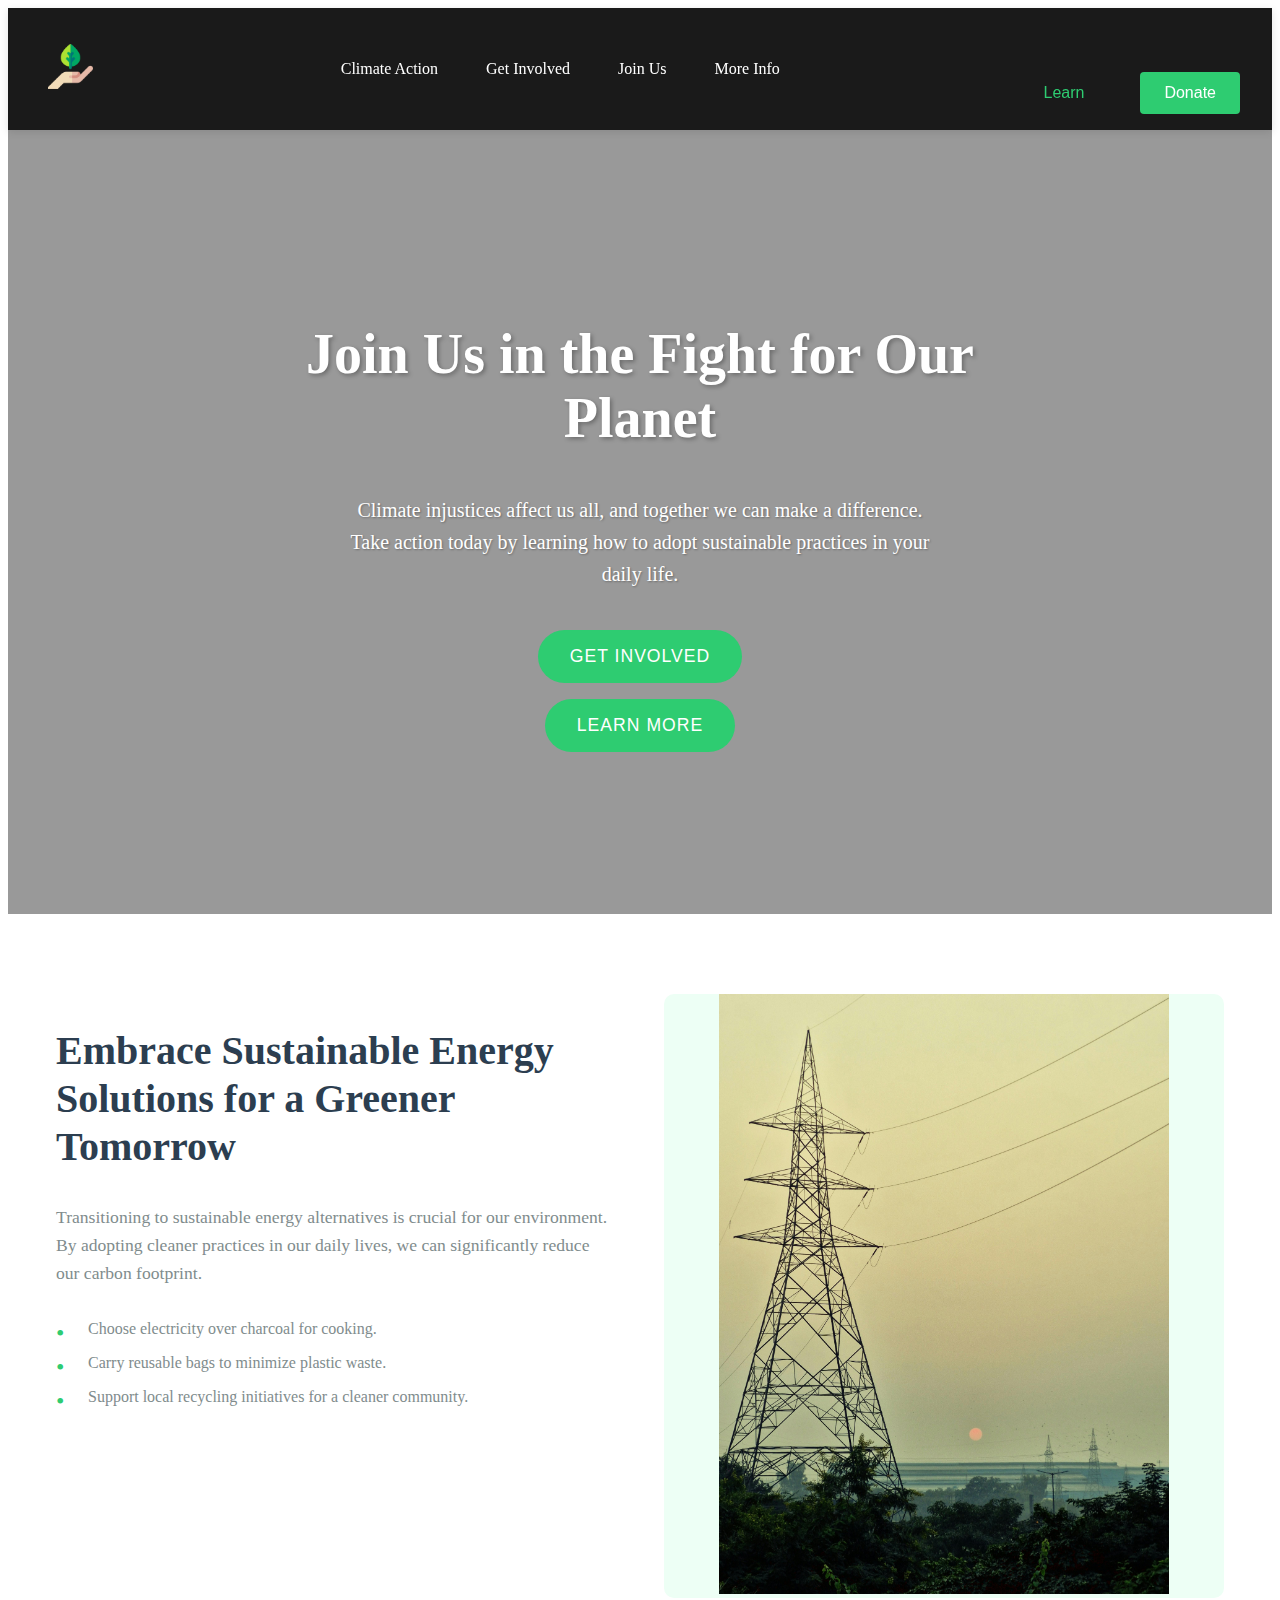
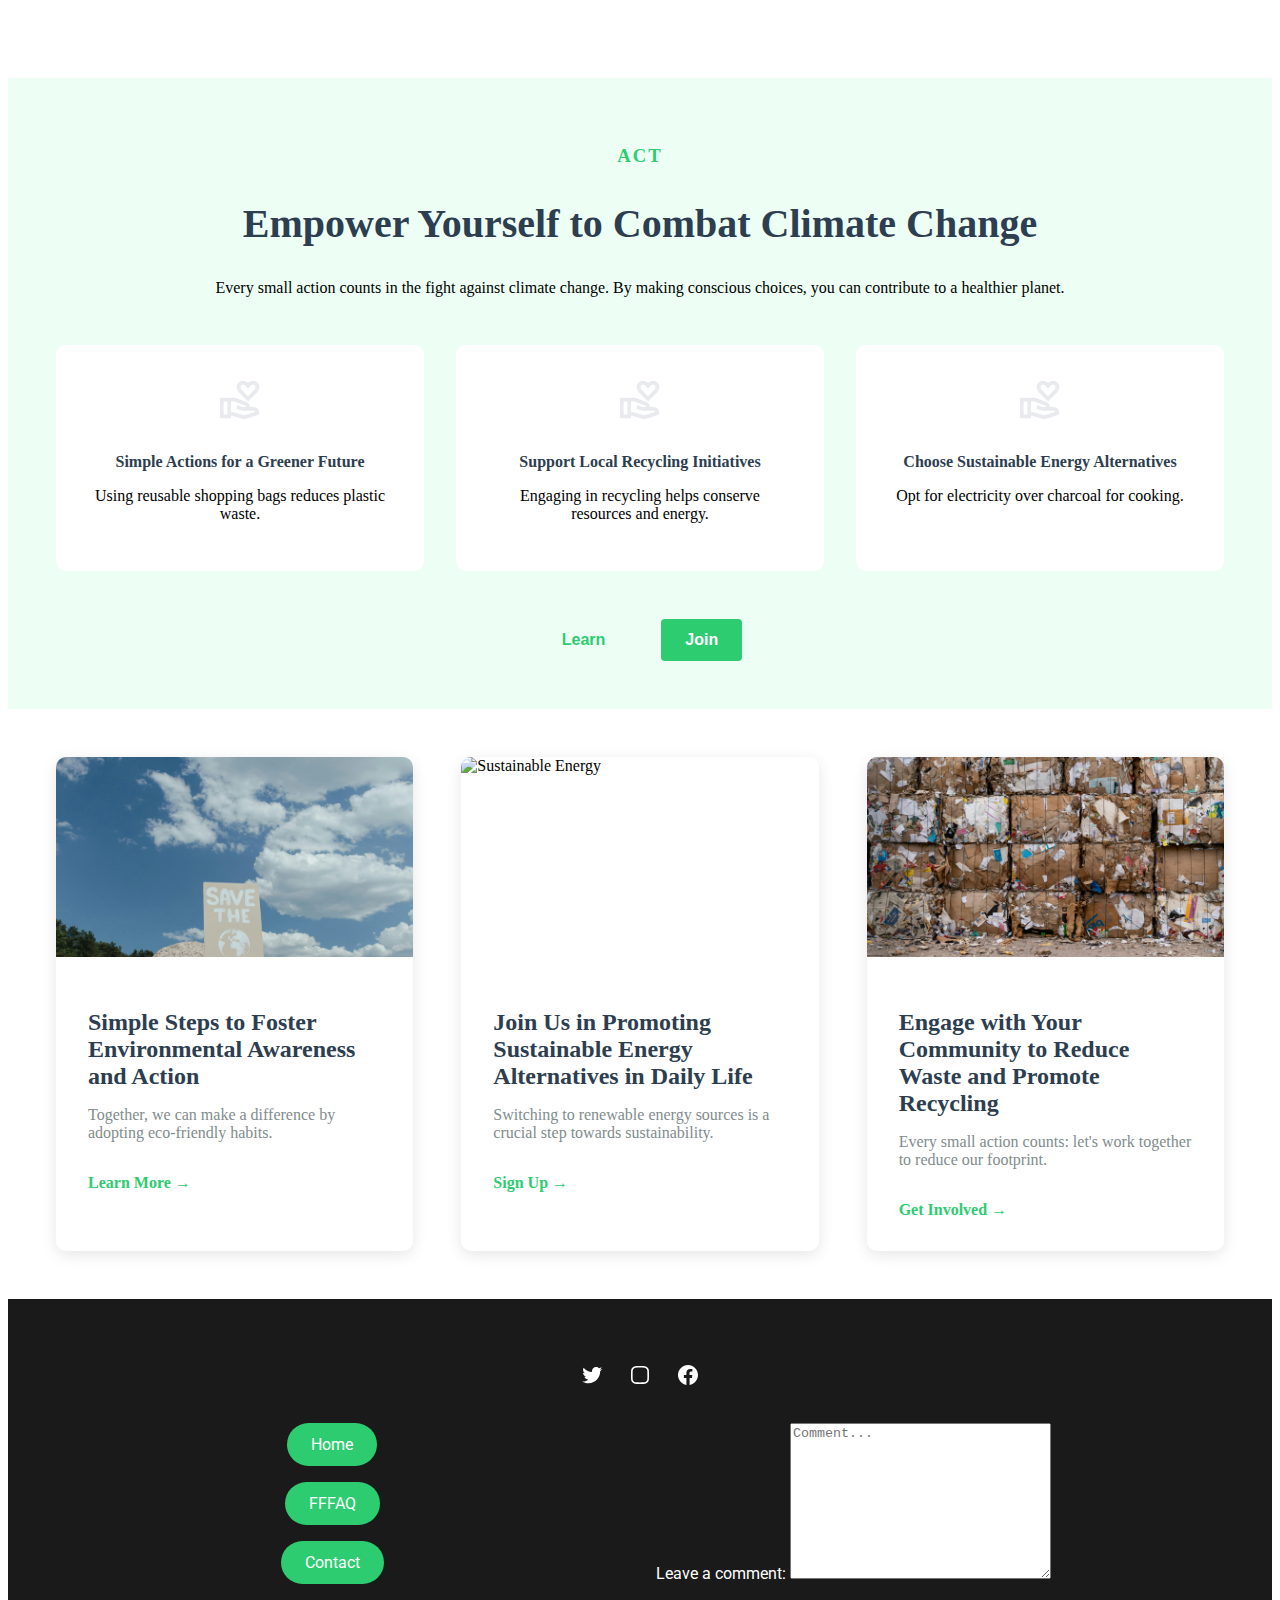
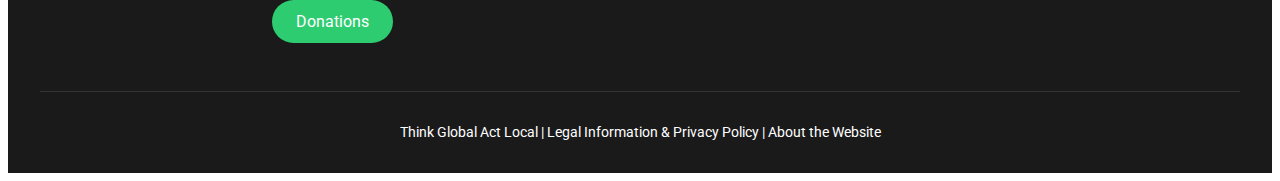
==== index.html @ 9aa4acf5 "Added the necessary files for the project" ====
<!DOCTYPE html>
<html lang="en">
    <head>
        <meta charset="UTF-8"> 
        <meta name="viewport" content="width=device-width, initial-scale=1, minimum-scale=1"> 
        <link rel="stylesheet" href="styles/nav_styles.css">
        <link rel="stylesheet" href="styles/footer_styles.css">
        <link rel="stylesheet" href="styles/hero_styles.css">
        <link rel="stylesheet" href="styles/combo.css">
        <link rel="preconnect" href="https://fonts.googleapis.com">
        <link rel="preconnect" href="https://fonts.gstatic.com" crossorigin>
        <link rel="stylesheet" href="https://fonts.googleapis.com/css2?family=Material+Symbols+Outlined:opsz,wght,FILL,GRAD@20..48,100..700,0..1,-50..200&icon_names=volunteer_activism" />
        <link href="https://fonts.googleapis.com/css2?family=Roboto:ital,wght@0,100;0,300;0,400;0,500;0,700;0,900;1,100;1,300;1,400;1,500;1,700;1,900&display=swap" rel="stylesheet">
        <title>Think Global Act Local</title>
    </head>
    <body>
        <header class="navbar">
            <div class="logo"><img src="images/environmental-protection.png" alt="Environmental"></div>
            <nav>
                <a href="#">Climate Action</a>
                <a href="#">Get Involved</a>
                <a href="#">Join Us</a>
                <a href="more_info.html">More Info</a>
            </nav>
            <div class="btn-container">
                <button class="btn-learn">Learn</button>
                <button class="btn-join">Donate</button>
            </div>
        </header>
        <section class="hero-section">
            <h1>Join Us in the Fight for Our Planet</h1>
            <p>Climate injustices affect us all, and together we can make a difference. Take action today by learning how to adopt sustainable practices in your daily life.</p>
            <button class="btn-hero">Get Involved</button>
            <button class="btn-hero">Learn More</button>
        </section>
        <section class="content-section">
            <div class="text-content">
                <h2>Embrace Sustainable Energy Solutions for a Greener Tomorrow</h2>
                <p>Transitioning to sustainable energy alternatives is crucial for our environment. By adopting cleaner practices in our daily lives, we can significantly reduce our carbon footprint.</p>
                <ul>
                    <li>Choose electricity over charcoal for cooking.</li>
                    <li>Carry reusable bags to minimize plastic waste.</li>
                    <li>Support local recycling initiatives for a cleaner community.</li>
                </ul>
            </div>
            <div class="image-placeholder">
                <span><img class="img2" src="images/electricity.jpg"></span>
            </div>
        </section>
        <section class="section">
            <h3>Act</h3>
            <h2>Empower Yourself to Combat Climate Change</h2>
            <p>Every small action counts in the fight against climate change. By making conscious choices, you can contribute to a healthier planet.</p>
            
            <div class="features">
                <div class="feature">
                    <div class="feature-icon"><img src="images/volunteer_activism_24dp.svg"></div>
                    <h4>Simple Actions for a Greener Future</h4>
                    <p>Using reusable shopping bags reduces plastic waste.</p>
                </div>
                <div class="feature">
                    <div class="feature-icon"><img src="images/volunteer_activism_24dp.svg"></div>
                    <h4>Support Local Recycling Initiatives</h4>
                    <p>Engaging in recycling helps conserve resources and energy.</p>
                </div>
                <div class="feature">
                    <div class="feature-icon"><img src="images/volunteer_activism_24dp.svg"></div>
                    <h4>Choose Sustainable Energy Alternatives</h4>
                    <p>Opt for electricity over charcoal for cooking.</p>
                </div>
            </div>
    
            <div class="btn-container">
                <button class="btn btn-learn">Learn</button>
                <button class="btn btn-join">Join</button>
            </div>
        </section>
        <section>
            <div class="cards">
                <div class="cards-container">
                    <div class="card">
                        <div class="card-image">
                            <img src="images/env.jpg" alt="Environmental Awareness">
                        </div>
                        <div class="card-content">
                            <h2>Simple Steps to Foster Environmental Awareness and Action</h2>
                            <p>Together, we can make a difference by adopting eco-friendly habits.</p>
                            <a href="#" class="card-link">Learn More →</a>
                        </div>
                    </div>
        
                    <div class="card">
                        <div class="card-image">
                            <img src="images/solar.jpg" alt="Sustainable Energy">
                        </div>
                        <div class="card-content">
                            <h2>Join Us in Promoting Sustainable Energy Alternatives in Daily Life</h2>
                            <p>Switching to renewable energy sources is a crucial step towards sustainability.</p>
                            <a href="#" class="card-link">Sign Up →</a>
                        </div>
                    </div>
        
                    <div class="card">
                        <div class="card-image">
                            <img class="#" src="images/waste.jpg" alt="Waste Reduction">
                        </div>
                        <div class="card-content">
                            <h2>Engage with Your Community to Reduce Waste and Promote Recycling</h2>
                            <p>Every small action counts: let's work together to reduce our footprint.</p>
                            <a href="#" class="card-link">Get Involved →</a>
                        </div>
                    </div>
                </div>
            </div>
        </section>
        <footer class="site-footer" role="contentinfo">
            <div class="footer-inner">
                <!-- Social Links -->
                <div class="social-links">
                    <a href="https://twitter.com/" class="social-link" aria-label="Follow us on Twitter">
                        <svg viewBox="0 0 24 24"><path d="M22.23,5.924c-0.736,0.326-1.527,0.547-2.357,0.646c0.847-0.508,1.498-1.312,1.804-2.27 c-0.793,0.47-1.671,0.812-2.606,0.996C18.324,4.498,17.257,4,16.077,4c-2.266,0-4.103,1.837-4.103,4.103 c0,0.322,0.036,0.635,0.106,0.935C8.67,8.867,5.647,7.234,3.623,4.751C3.27,5.357,3.067,6.062,3.067,6.814 c0,1.424,0.724,2.679,1.825,3.415c-0.673-0.021-1.305-0.206-1.859-0.513c0,0.017,0,0.034,0,0.052c0,1.988,1.414,3.647,3.292,4.023 c-0.344,0.094-0.707,0.144-1.081,0.144c-0.264,0-0.521-0.026-0.772-0.074c0.522,1.63,2.038,2.816,3.833,2.85 c-1.404,1.1-3.174,1.756-5.096,1.756c-0.331,0-0.658-0.019-0.979-0.057c1.816,1.164,3.973,1.843,6.29,1.843 c7.547,0,11.675-6.252,11.675-11.675c0-0.178-0.004-0.355-0.012-0.531C20.985,7.47,21.68,6.747,22.23,5.924z"/></svg>
                    </a>
                    <a href="https://instagram.com/" class="social-link" aria-label="Follow us on Instagram">
                        <svg viewBox="0 0 24 24"><path d="M12,4.622c2.403,0,2.688,0.009,3.637,0.052c0.877,0.04,1.354,0.187,1.671,0.31c0.42,0.163,0.72,0.358,1.035,0.673 c0.315,0.315,0.51,0.615,0.673,1.035c0.123,0.317,0.27,0.794,0.31,1.671c0.043,0.949,0.052,1.234,0.052,3.637 s-0.009,2.688-0.052,3.637c-0.04,0.877-0.187,1.354-0.31,1.671c-0.163,0.42-0.358,0.72-0.673,1.035 c-0.315,0.315-0.615,0.51-1.035,0.673c-0.317,0.123-0.794,0.27-1.671,0.31c-0.949,0.043-1.233,0.052-3.637,0.052 s-2.688-0.009-3.637-0.052c-0.877-0.04-1.354-0.187-1.671-0.31c-0.42-0.163-0.72-0.358-1.035-0.673 c-0.315-0.315-0.51-0.615-0.673-1.035c-0.123-0.317-0.27-0.794-0.31-1.671C4.631,14.688,4.622,14.403,4.622,12 s0.009-2.688,0.052-3.637c0.04-0.877,0.187-1.354,0.31-1.671c0.163-0.42,0.358-0.72,0.673-1.035 c0.315-0.315,0.615-0.51,1.035-0.673c0.317-0.123,0.794-0.27,1.671-0.31C9.312,4.631,9.597,4.622,12,4.622 M12,3 C9.556,3,9.249,3.01,8.289,3.054C7.331,3.098,6.677,3.25,6.105,3.472C5.513,3.702,5.011,4.01,4.511,4.511 c-0.5,0.5-0.808,1.002-1.038,1.594C3.25,6.677,3.098,7.331,3.054,8.289C3.01,9.249,3,9.556,3,12c0,2.444,0.01,2.751,0.054,3.711 c0.044,0.958,0.196,1.612,0.418,2.185c0.23,0.592,0.538,1.094,1.038,1.594c0.5,0.5,1.002,0.808,1.594,1.038 c0.572,0.222,1.227,0.375,2.185,0.418C9.249,20.99,9.556,21,12,21s2.751-0.01,3.711-0.054c0.958-0.044,1.612-0.196,2.185-0.418 c0.592-0.23,1.094-0.538,1.594-1.038c0.5-0.5,0.808-1.002,1.038-1.594c0.222-0.572,0.375-1.227,0.418-2.185 C20.99,14.751,21,14.444,21,12s-0.01-2.751-0.054-3.711c-0.044-0.958-0.196-1.612-0.418-2.185c-0.23-0.592-0.538-1.094-1.038-1.594 c-0.5-0.5-1.002-0.808-1.594-1.038c-0.572-0.222-1.227-0.375-2.185-0.418C14.751,3.01,14.444,3,12,3L12,3z"/></svg>
                    </a>
                    <a href="https://www.facebook.com/" class="social-link" aria-label="Visit us on Facebook">
                        <svg viewBox="0 0 24 24"><path d="M12 2C6.5 2 2 6.5 2 12c0 5 3.7 9.1 8.4 9.9v-7H7.9V12h2.5V9.8c0-2.5 1.5-3.9 3.8-3.9 1.1 0 2.2.2 2.2.2v2.5h-1.3c-1.2 0-1.6.8-1.6 1.6V12h2.8l-.4 2.9h-2.3v7C18.3 21.1 22 17 22 12c0-5.5-4.5-10-10-10z"/></svg>
                    </a>
                </div>
    
                <div class="footer-main">
                    <!-- Navigation Links -->
                    <nav class="footer-nav" aria-label="Footer Navigation">
                        <a href="index.html" class="footer-button">Home</a>
                        <a href="#" class="footer-button">FFFAQ</a>
                        <a href="#" class="footer-button">Contact</a>
                        <a href="#" class="footer-button">Donations</a>
                    </nav>
    
                    <!-- Comment Form -->
                    <form role="comment" class="comment" action="#" method="get">
                        <label for="bio">Leave a comment:
                            <textarea id="comment" name="comment" rows="10" cols="30" placeholder="Comment..."></textarea>
                          </label>
                    </form>
                </div>
    
                <!-- Copyright and Legal -->
                <div class="site-info">
                    <span>Think Global Act Local</span>
                    <span class="sep"> | </span>
                    <a href="/terms-and-privacy/">Legal Information & Privacy Policy</a>
                    <span class="sep"> | </span>
                    <a href="more_info.html">About the Website</a>
                </div>
            </div>
        </footer>
    </body>
</html>
---- styles/nav_styles.css ----
/* Header Navigation Styles */
.navbar {
    background-color: #1a1a1a;
    padding: 1rem 2rem;
    display: flex;
    justify-content: space-between;
    align-items: center;
    position: sticky;
    top: 0;
    z-index: 1000;
    box-shadow: 0 2px 8px rgba(0, 0, 0, 0.1);
}

/* Logo Styles */
.logo {
    color: #fff;
    font-size: 1.5rem;
    font-weight: bold;
    padding: 0.5rem;
}

img {
    width: 45px;
}

/* Navigation Links Container */
nav {
    display: flex;
    gap: 2rem;
    align-items: center;
}

/* Navigation Links */
nav a {
    color: #fff;
    text-decoration: none;
    font-size: 1rem;
    padding: 0.5rem;
    transition: color 0.2s ease-in-out;
    position: relative;
}

nav a:hover {
    color: #2ecc71;
}

/* Underline effect on hover */
nav a::after {
    content: '';
    position: absolute;
    width: 0;
    height: 2px;
    bottom: 0;
    left: 50%;
    background-color: #2ecc71;
    transition: all 0.3s ease-in-out;
}

nav a:hover::after {
    width: 100%;
    left: 0;
}

/* Button Container */
.btn-container {
    display: flex;
    gap: 1rem;
}

/* Button Styles */
.btn-container button {
    padding: 0.75rem 1.5rem;
    border: none;
    border-radius: 4px;
    font-size: 1rem;
    cursor: pointer;
    transition: all 0.2s ease-in-out;
}

.btn-learn {
    background-color: transparent;
    color: #fff;
    border: 2px solid #2ecc71;
}

.btn-learn:hover {
    background-color: rgba(46, 204, 113, 0.1);
}

.btn-join {
    background-color: #2ecc71;
    color: #fff;
}

.btn-join:hover {
    background-color: #27ae60;
}

/* Responsive Design */
@media (max-width: 768px) {
    .navbar {
        flex-direction: column;
        padding: 1rem;
        gap: 1rem;
    }

    nav {
        flex-direction: column;
        gap: 1rem;
        width: 100%;
        text-align: center;
    }

    .btn-container {
        width: 100%;
        justify-content: center;
    }

    nav a::after {
        bottom: -2px;
    }
}

/* Optional: Add smooth scrolling to the whole page */
html {
    scroll-behavior: smooth;
}
---- styles/footer_styles.css ----
.site-footer {
    background-color: #1a1a1a;
    color: #fff;
    padding: 4rem 0 2rem;
    font-family: -apple-system, BlinkMacSystemFont, 'Segoe UI', Roboto, Oxygen-Sans, Ubuntu, Cantarell, sans-serif;
}

.footer-inner {
    max-width: 1200px;
    margin: 0 auto;
    padding: 0 1.5rem;
}

.footer-main {
    display: grid;
    grid-template-columns: repeat(auto-fit, minmax(250px, 1fr));
    gap: 2rem;
    margin-bottom: 3rem;
}

.social-links {
    display: flex;
    gap: 1.5rem;
    justify-content: center;
    margin-bottom: 2rem;
}

.social-link {
    color: #fff;
    transition: opacity 0.2s;
}

.social-link:hover {
    opacity: 0.8;
}

.social-link svg {
    width: 24px;
    height: 24px;
    fill: currentColor;
}

.footer-nav {
    display: flex;
    flex-direction: column;
    gap: 1rem;
}

.footer-button {
    display: inline-block;
    padding: 0.75rem 1.5rem;
    background-color: #2ecc71;
    color: #fff;
    text-decoration: none;
    border-radius: 30px;
    transition: background-color 0.2s;
}

.footer-button:hover {
    background-color: #27ae60;
}

.search-form {
    margin: 2rem 0;
    max-width: 400px;
}

.search-input-wrapper {
    position: relative;
}

.search-input {
    width: 100%;
    padding: 0.75rem 3rem 0.75rem 1rem;
    border: 1px solid #444;
    border-radius: 4px;
    background: #333;
    color: #fff;
}

.search-submit {
    position: absolute;
    right: 0.5rem;
    top: 50%;
    transform: translateY(-50%);
    background: none;
    border: none;
    color: #fff;
    cursor: pointer;
    padding: 0.5rem;
}

.site-info {
    text-align: center;
    padding-top: 2rem;
    border-top: 1px solid #333;
    font-size: 0.9rem;
}

.site-info a {
    color: #fff;
    text-decoration: none;
}

.site-info a:hover {
    text-decoration: underline;
}

@media (max-width: 768px) {
    .footer-main {
        grid-template-columns: 1fr;
    }
}
---- styles/hero_styles.css ----
.hero-section {
    background: linear-gradient(rgba(0, 0, 0, 0.4), rgba(0, 0, 0, 0.4)),
                url('/api/placeholder/1920/1080');
    background-size: cover;
    background-position: center;
    min-height: 80vh;
    display: flex;
    flex-direction: column;
    justify-content: center;
    align-items: center;
    text-align: center;
    padding: 2rem;
    color: #ffffff;
    position: relative;
}

.hero-section h1 {
    font-size: 3.5rem;
    margin-bottom: 1.5rem;
    font-weight: 700;
    text-shadow: 2px 2px 4px rgba(0, 0, 0, 0.3);
    max-width: 800px;
}

.hero-section p {
    font-size: 1.25rem;
    line-height: 1.6;
    margin-bottom: 2rem;
    max-width: 600px;
    text-shadow: 1px 1px 2px rgba(0, 0, 0, 0.3);
}

.btn-hero {
    background-color: #2ecc71;
    color: white;
    border: none;
    padding: 1rem 2rem;
    font-size: 1.1rem;
    border-radius: 50px;
    cursor: pointer;
    margin: 0.5rem;
    transition: all 0.3s ease;
    text-transform: uppercase;
    letter-spacing: 1px;
}

.btn-hero:hover {
    background-color: #27ae60;
    transform: translateY(-2px);
    box-shadow: 0 4px 15px rgba(46, 204, 113, 0.3);
}

/* Responsive design */
@media (max-width: 768px) {
    .hero-section h1 {
        font-size: 2.5rem;
    }
    
    .hero-section p {
        font-size: 1.1rem;
    }
    
    .btn-hero {
        padding: 0.8rem 1.6rem;
        font-size: 1rem;
    }
}

@media (max-width: 480px) {
    .hero-section h1 {
        font-size: 2rem;
    }
    
    .hero-section p {
        font-size: 1rem;
    }
}
---- styles/combo.css ----
/* Common styles and variables */
:root {
    --primary-green: #2ecc71;
    --dark-green: #27ae60;
    --light-green: #edfff5;
    --text-dark: #2c3e50;
    --text-light: #7f8c8d;
    --spacing-sm: 1rem;
    --spacing-md: 2rem;
    --spacing-lg: 3rem;
}

/* Content Section Styles */
.content-section {
    display: flex;
    gap: var(--spacing-lg);
    padding: var(--spacing-lg);
    background-color: white;
    margin: var(--spacing-md) 0;
}

.text-content {
    flex: 1;
}

.text-content h2 {
    color: var(--text-dark);
    font-size: 2.5rem;
    margin-bottom: var(--spacing-md);
    line-height: 1.2;
}

.text-content p {
    color: var(--text-light);
    font-size: 1.1rem;
    line-height: 1.6;
    margin-bottom: var(--spacing-md);
}

.text-content ul {
    list-style-type: none;
    padding: 0;
}

.text-content li {
    color: var(--text-light);
    margin-bottom: var(--spacing-sm);
    padding-left: var(--spacing-md);
    position: relative;
}

.text-content li::before {
    content: "•";
    color: var(--primary-green);
    font-size: 1.5rem;
    position: absolute;
    left: 0;
}

.image-placeholder {
    flex: 1;
    background-color: var(--light-green);
    display: flex;
    align-items: center;
    justify-content: center;
    min-height: 400px;
    border-radius: 10px;
}

.img2 {
    width: 450px;
}

/* Features Section Styles */
.section {
    padding: var(--spacing-lg);
    text-align: center;
    background-color: var(--light-green);
}

.section h3 {
    color: var(--primary-green);
    text-transform: uppercase;
    letter-spacing: 2px;
    margin-bottom: var(--spacing-sm);
}

.section h2 {
    color: var(--text-dark);
    font-size: 2.5rem;
    margin-bottom: var(--spacing-md);
}

.features {
    display: grid;
    grid-template-columns: repeat(auto-fit, minmax(280px, 1fr));
    gap: var(--spacing-md);
    margin: var(--spacing-lg) 0;
}

.feature {
    padding: var(--spacing-md);
    background-color: white;
    border-radius: 10px;
    transition: transform 0.3s ease;
}

.feature:hover {
    transform: translateY(-5px);
}

.feature-icon {
    font-size: 2.5rem;
    color: var(--primary-green);
    margin-bottom: var(--spacing-sm);
}

.feature h4 {
    color: var(--text-dark);
    margin-bottom: var(--spacing-sm);
}

/* Button Styles */
.btn-container {
    display: flex;
    gap: var(--spacing-md);
    justify-content: center;
    margin-top: var(--spacing-lg);
}

.btn {
    padding: 1rem 2.5rem;
    border-radius: 50px;
    font-size: 1.1rem;
    font-weight: 600;
    cursor: pointer;
    transition: all 0.3s ease;
}

.btn-learn {
    background-color: transparent;
    border: 2px solid var(--primary-green);
    color: var(--primary-green);
}

.btn-join {
    background-color: var(--primary-green);
    border: none;
    color: white;
}

.btn:hover {
    transform: translateY(-2px);
    box-shadow: 0 4px 15px rgba(46, 204, 113, 0.2);
}

/* Cards Section Styles */
.cards {
    padding: var(--spacing-lg);
    background-color: white;
}

.cards-container {
    display: grid;
    grid-template-columns: repeat(auto-fit, minmax(300px, 1fr));
    gap: var(--spacing-lg);
    max-width: 1200px;
    margin: 0 auto;
}

.card {
    border-radius: 10px;
    overflow: hidden;
    box-shadow: 0 4px 15px rgba(0, 0, 0, 0.1);
    transition: transform 0.3s ease;
}

.card:hover {
    transform: translateY(-5px);
}

.card-image {
    width: 100%;
    height: 200px;
    overflow: hidden;
}

.card-image img {
    width: 100%;
    height: 100%;
    object-fit: cover;
    transition: transform 0.3s ease;
}

.card:hover .card-image img {
    transform: scale(1.05);
}

.card-content {
    padding: var(--spacing-md);
}

.card-content h2 {
    color: var(--text-dark);
    font-size: 1.5rem;
    margin-bottom: var(--spacing-sm);
}

.card-content p {
    color: var(--text-light);
    margin-bottom: var(--spacing-md);
}

.card-link {
    color: var(--primary-green);
    text-decoration: none;
    font-weight: 600;
    transition: color 0.3s ease;
}

.card-link:hover {
    color: var(--dark-green);
}

/* Responsive Design */
@media (max-width: 768px) {
    .content-section {
        flex-direction: column;
    }
    
    .text-content h2,
    .section h2 {
        font-size: 2rem;
    }
    
    .feature {
        padding: var(--spacing-sm);
    }
    
    .btn {
        padding: 0.8rem 2rem;
    }
}

@media (max-width: 480px) {
    .content-section,
    .section,
    .cards {
        padding: var(--spacing-md);
    }
    
    .text-content h2,
    .section h2 {
        font-size: 1.8rem;
    }
}
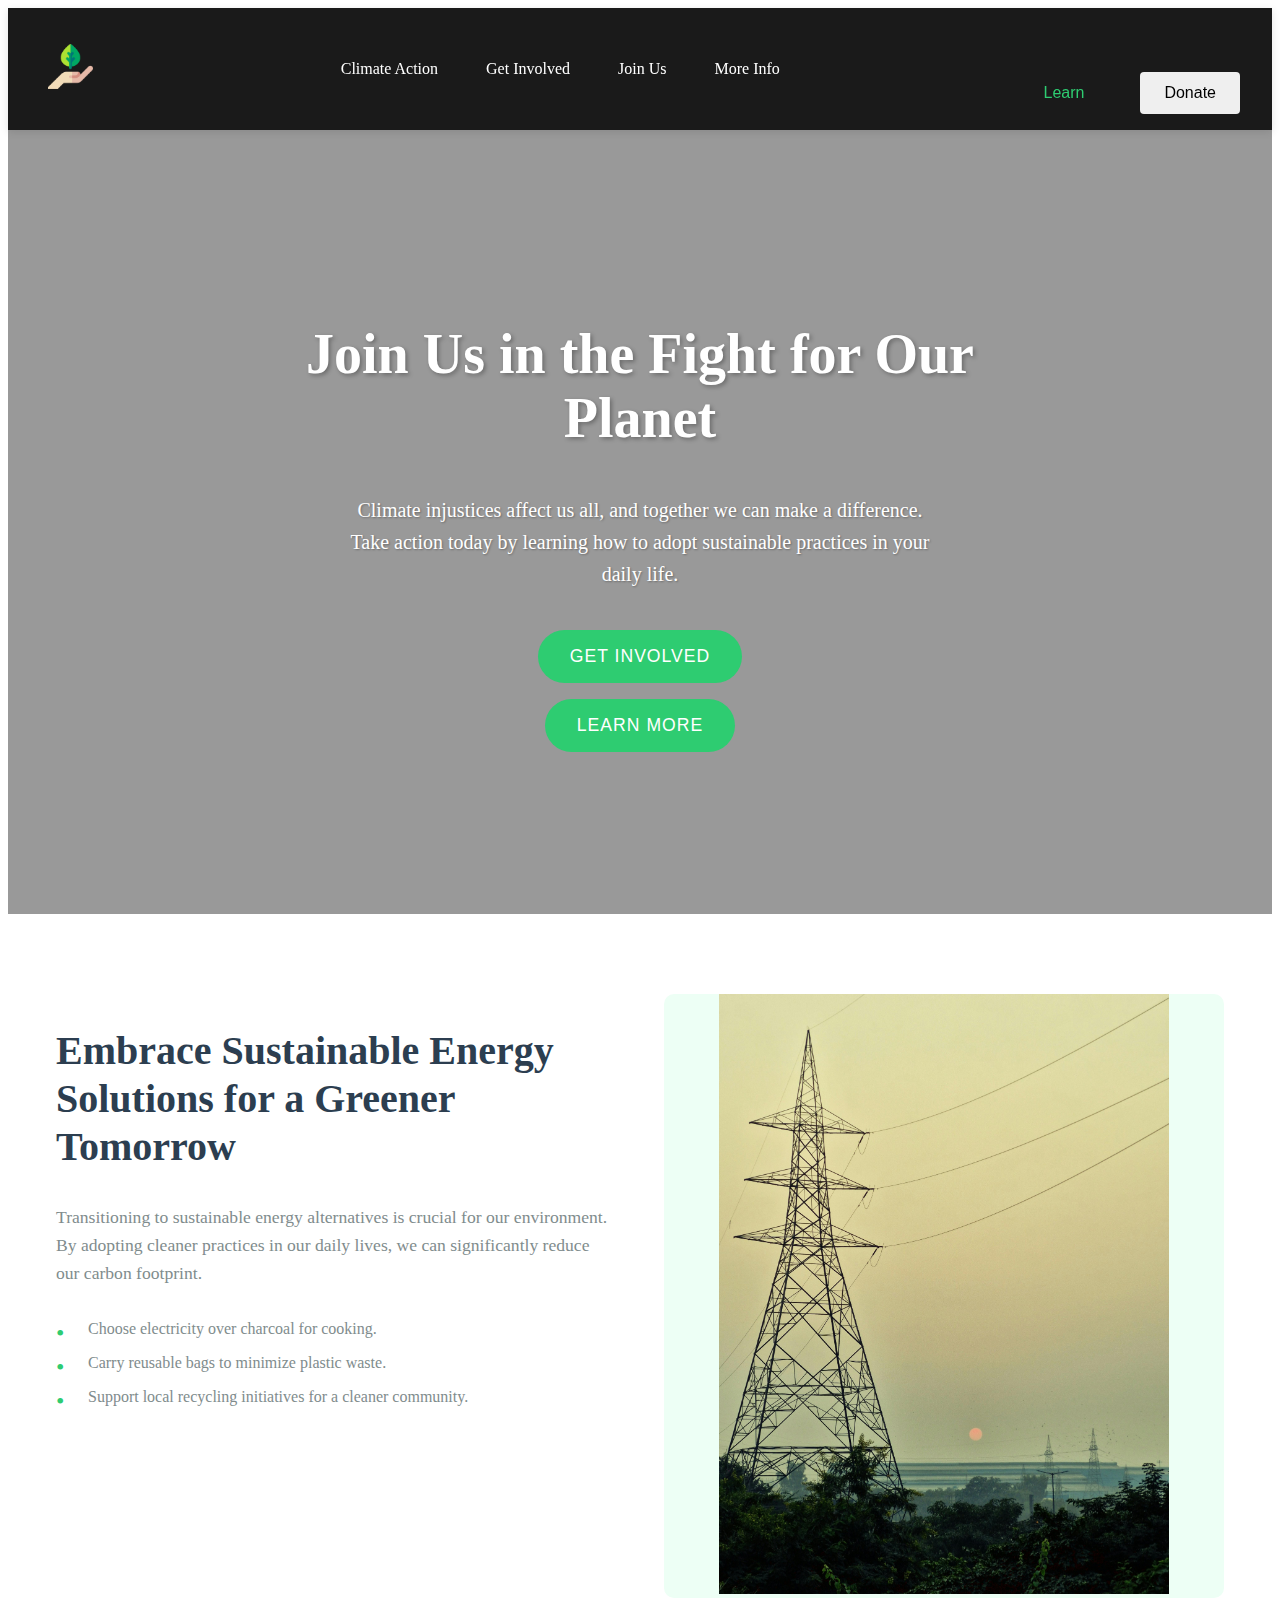
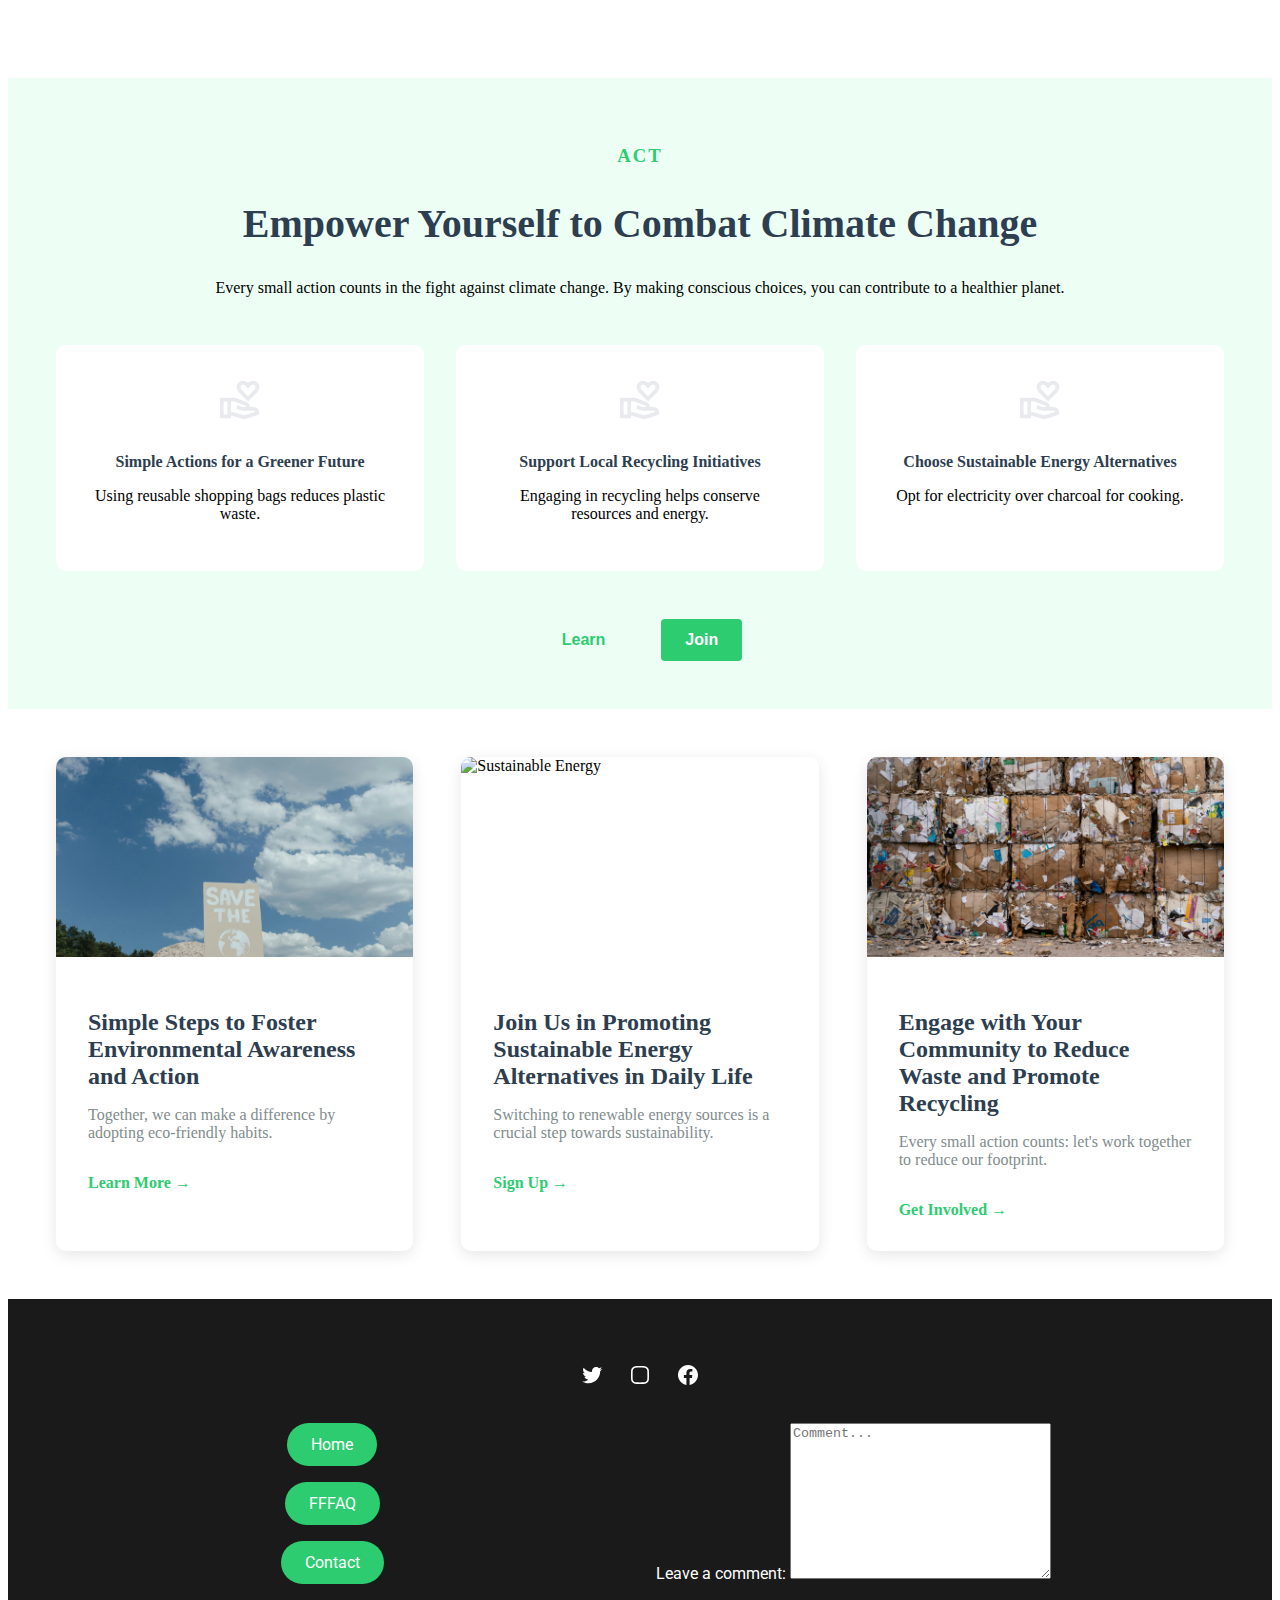
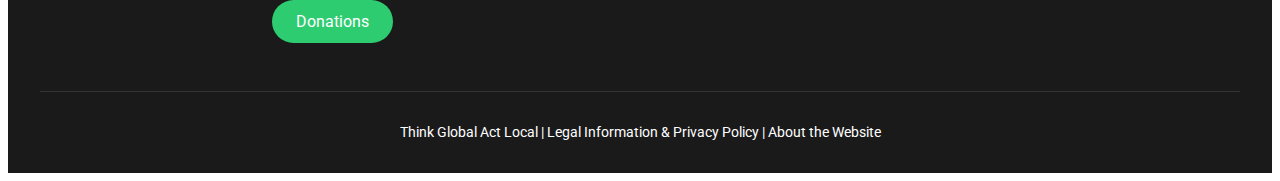
==== commit 18c21ee3: "Added the donate.html without any CSS" ====
--- a/index.html
+++ b/index.html
@@ -23,15 +23,16 @@
                 <a href="more_info.html">More Info</a>
             </nav>
             <div class="btn-container">
-                <button class="btn-learn">Learn</button>
-                <button class="btn-join">Donate</button>
+                <button class="btn-learn" id="btn-learn">Learn</button>
+                <button class="btn-donate" id="btn-donate">Donate</button>
             </div>
         </header>
         <section class="hero-section">
+            <!--Add background to the hero section-->
             <h1>Join Us in the Fight for Our Planet</h1>
             <p>Climate injustices affect us all, and together we can make a difference. Take action today by learning how to adopt sustainable practices in your daily life.</p>
-            <button class="btn-hero">Get Involved</button>
-            <button class="btn-hero">Learn More</button>
+            <button id="btn-get-involved" class="btn-hero">Get Involved</button>
+            <button id="btn-learn-more" class="btn-hero">Learn More</button>
         </section>
         <section class="content-section">
             <div class="text-content">
@@ -71,8 +72,8 @@
             </div>
     
             <div class="btn-container">
-                <button class="btn btn-learn">Learn</button>
-                <button class="btn btn-join">Join</button>
+                <button id="btn-learn" class="btn btn-learn">Learn</button>
+                <button id="btn-join" class="btn btn-join">Join</button>
             </div>
         </section>
         <section>
@@ -133,8 +134,8 @@
                     <nav class="footer-nav" aria-label="Footer Navigation">
                         <a href="index.html" class="footer-button">Home</a>
                         <a href="#" class="footer-button">FFFAQ</a>
-                        <a href="#" class="footer-button">Contact</a>
-                        <a href="#" class="footer-button">Donations</a>
+                        <a href="contacts.html" id="btn-contact" class="footer-button">Contact</a>
+                        <a href="donate.html" id="btn-donate" class="footer-button">Donations</a>
                     </nav>
     
                     <!-- Comment Form -->
